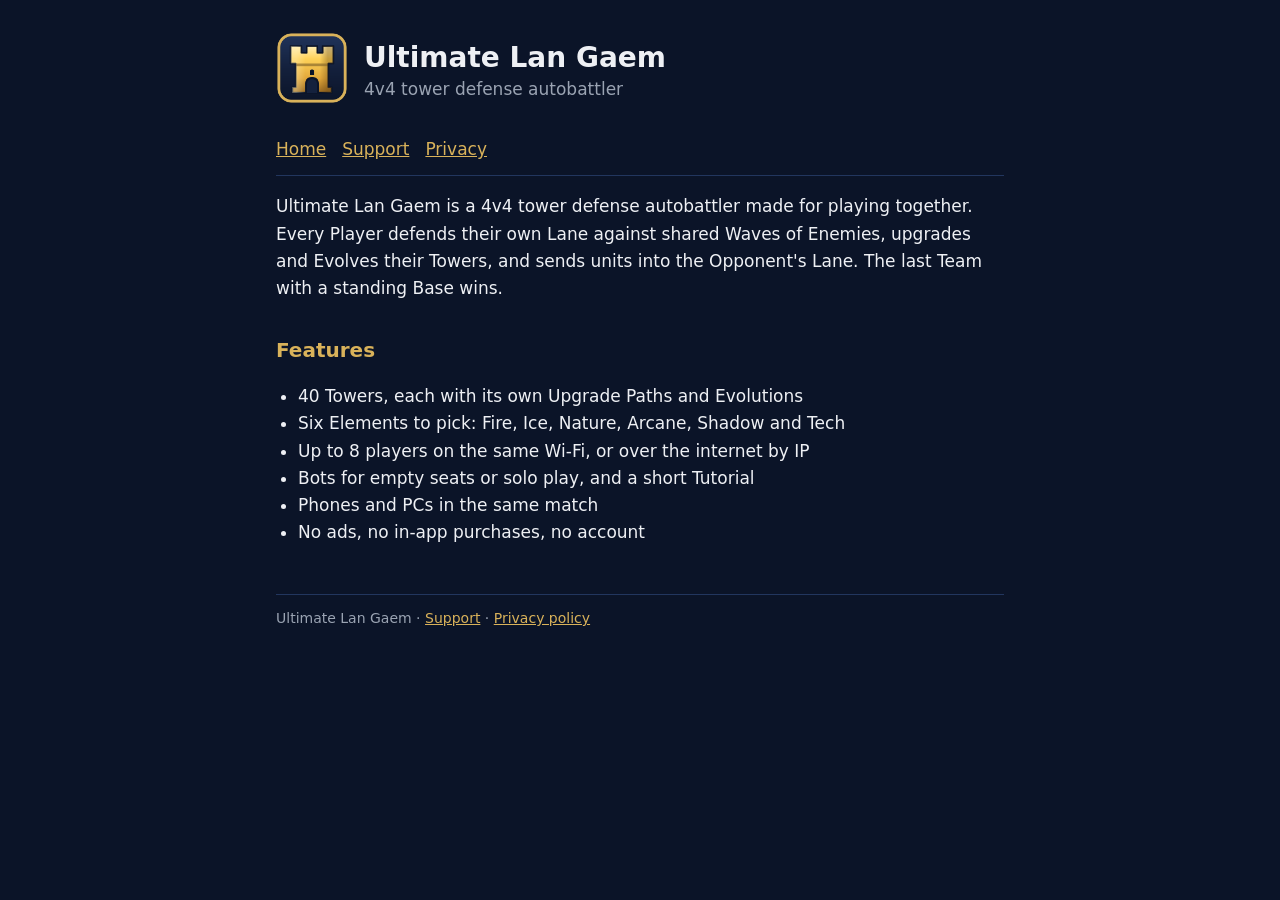
==== index.html @ efd91747 "Website: home, support and privacy pages Co-Authored-By: Claude Opus 5.5 <noreply@anthropic.com>" ====
<!doctype html>
<html lang="en">
<head>
<meta charset="utf-8">
<meta name="viewport" content="width=device-width, initial-scale=1">
<title>Ultimate Lan Gaem</title>
<link rel="icon" href="icon.png">
<link rel="stylesheet" href="style.css">
</head>
<body>
<main>
<header><a href="./"><img src="icon.png" alt=""></a><div><h1><a href="./">Ultimate Lan Gaem</a></h1><p class="tag">4v4 tower defense autobattler</p></div></header>
<nav><a href="./">Home</a><a href="support.html">Support</a><a href="privacy.html">Privacy</a></nav>
<p>Ultimate Lan Gaem is a 4v4 tower defense autobattler made for playing together. Every Player defends their own Lane against shared Waves of Enemies, upgrades and Evolves their Towers, and sends units into the Opponent's Lane. The last Team with a standing Base wins.</p>
<h2>Features</h2>
<ul>
<li>40 Towers, each with its own Upgrade Paths and Evolutions</li>
<li>Six Elements to pick: Fire, Ice, Nature, Arcane, Shadow and Tech</li>
<li>Up to 8 players on the same Wi-Fi, or over the internet by IP</li>
<li>Bots for empty seats or solo play, and a short Tutorial</li>
<li>Phones and PCs in the same match</li>
<li>No ads, no in-app purchases, no account</li>
</ul>
<footer>Ultimate Lan Gaem · <a href="support.html">Support</a> · <a href="privacy.html">Privacy policy</a></footer>
</main>
</body>
</html>
---- style.css ----
:root { --bg:#0b1428; --panel:#14213d; --line:#22365e; --gold:#d9b25a; --gold-dark:#8a6a2a; --text:#eef0f4; --dim:#9aa3b2; }
* { box-sizing:border-box; }
body { margin:0; background:var(--bg); color:var(--text); font:17px/1.6 system-ui,-apple-system,"Segoe UI",Roboto,sans-serif; }
main { max-width:760px; margin:0 auto; padding:32px 16px 64px; }
header { display:flex; align-items:center; gap:16px; margin-bottom:24px; }
header img { width:72px; height:72px; border-radius:16px; }
header a { color:inherit; text-decoration:none; }
h1 { font-size:28px; margin:0; line-height:1.2; }
.tag { color:var(--dim); margin:2px 0 0; }
h2 { color:var(--gold); font-size:20px; margin:32px 0 8px; }
h3 { font-size:17px; margin:20px 0 4px; }
a { color:var(--gold); }
nav { display:flex; gap:16px; flex-wrap:wrap; border-bottom:1px solid var(--line); padding-bottom:12px; margin-bottom:8px; }
.card { background:var(--panel); border:1px solid var(--line); border-radius:12px; padding:16px 20px; margin:16px 0; }
ul { padding-left:22px; }
.shots { display:grid; grid-template-columns:repeat(auto-fill,minmax(150px,1fr)); gap:12px; }
.shots img { width:100%; border-radius:12px; border:1px solid var(--line); }
footer { color:var(--dim); font-size:14px; margin-top:48px; border-top:1px solid var(--line); padding-top:12px; }
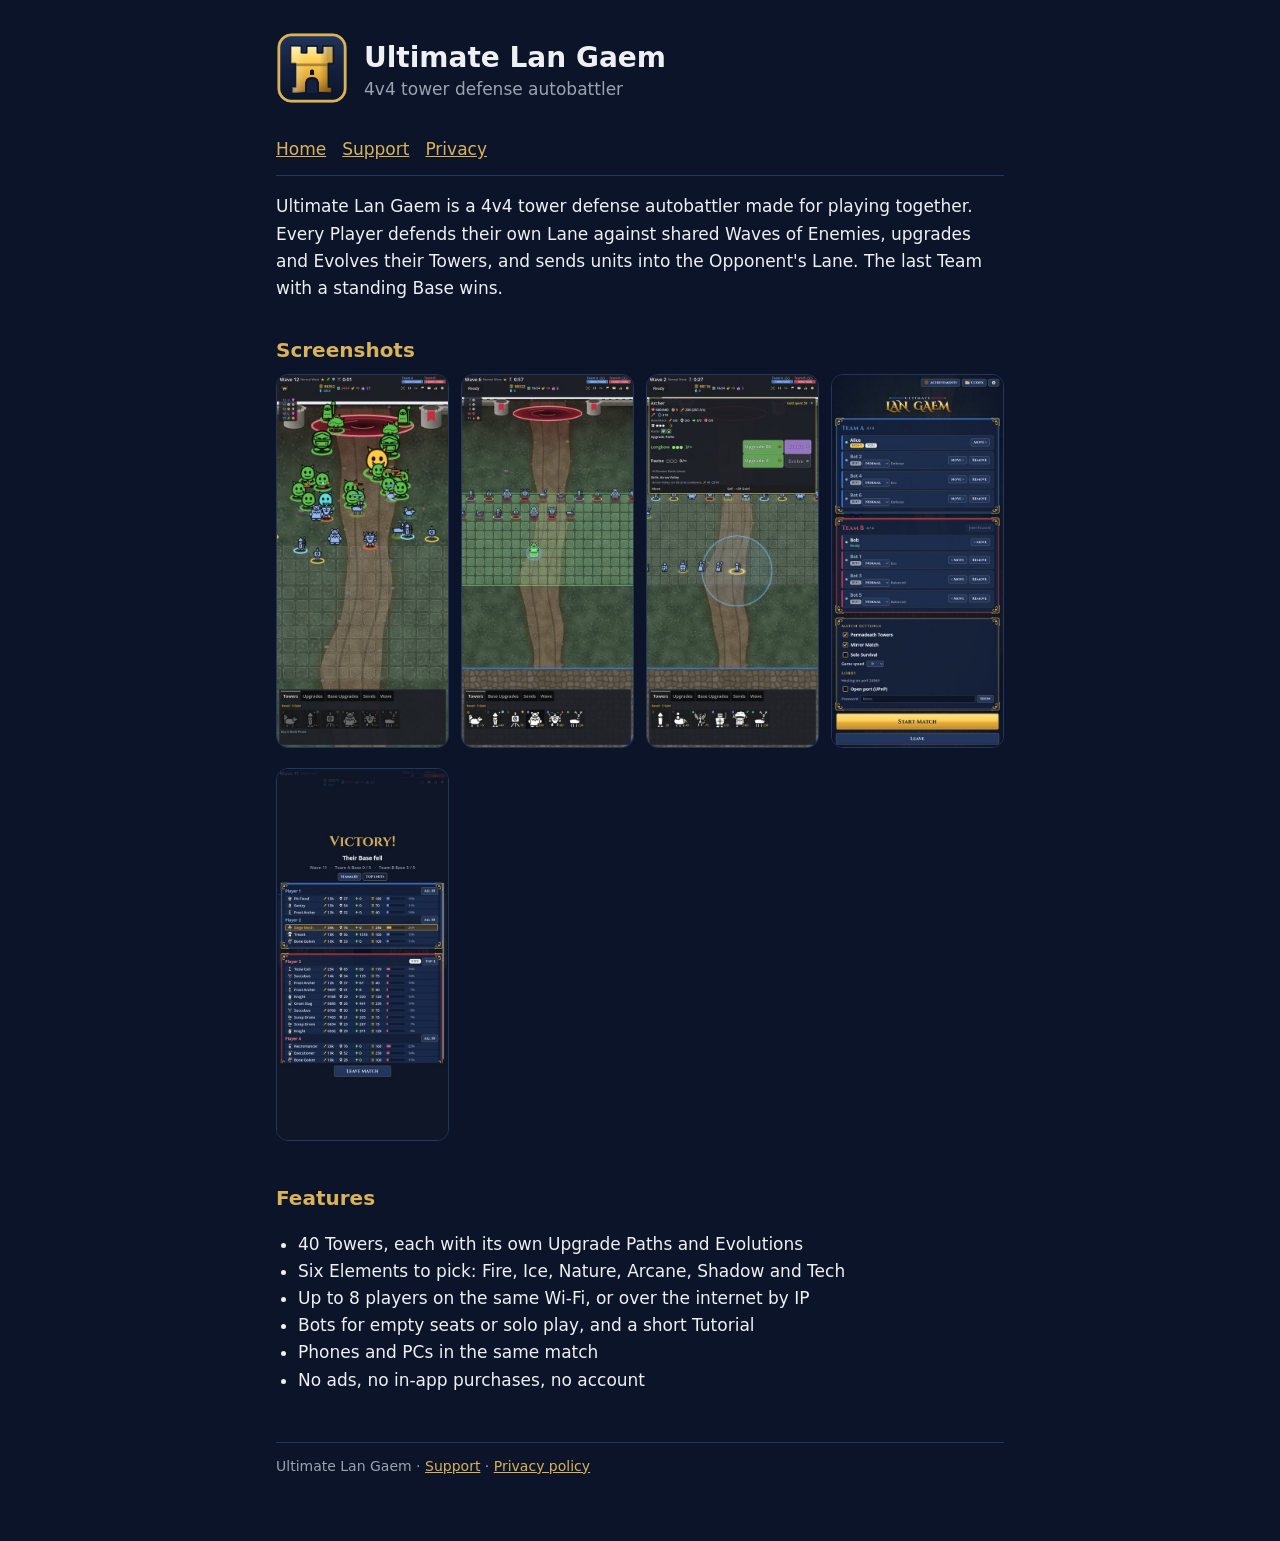
==== commit ce910587: "Home page: screenshots Co-Authored-By: Claude Opus 5.5 <noreply@anthropic.com>" ====
--- a/index.html
+++ b/index.html
@@ -12,6 +12,14 @@
 <header><a href="./"><img src="icon.png" alt=""></a><div><h1><a href="./">Ultimate Lan Gaem</a></h1><p class="tag">4v4 tower defense autobattler</p></div></header>
 <nav><a href="./">Home</a><a href="support.html">Support</a><a href="privacy.html">Privacy</a></nav>
 <p>Ultimate Lan Gaem is a 4v4 tower defense autobattler made for playing together. Every Player defends their own Lane against shared Waves of Enemies, upgrades and Evolves their Towers, and sends units into the Opponent's Lane. The last Team with a standing Base wins.</p>
+<h2>Screenshots</h2>
+<div class="shots">
+<a href="shots/01-lane-battle.jpg"><img src="shots/01-lane-battle.jpg" alt="A Wave fight in a Lane" loading="lazy"></a>
+<a href="shots/02-build-towers.jpg"><img src="shots/02-build-towers.jpg" alt="Placing Towers from the build bar" loading="lazy"></a>
+<a href="shots/03-tower-upgrade-evolve.jpg"><img src="shots/03-tower-upgrade-evolve.jpg" alt="Upgrading and Evolving a Tower" loading="lazy"></a>
+<a href="shots/04-lan-lobby.jpg"><img src="shots/04-lan-lobby.jpg" alt="A 4v4 lobby with Bots" loading="lazy"></a>
+<a href="shots/05-victory.jpg"><img src="shots/05-victory.jpg" alt="The Victory screen" loading="lazy"></a>
+</div>
 <h2>Features</h2>
 <ul>
 <li>40 Towers, each with its own Upgrade Paths and Evolutions</li>
